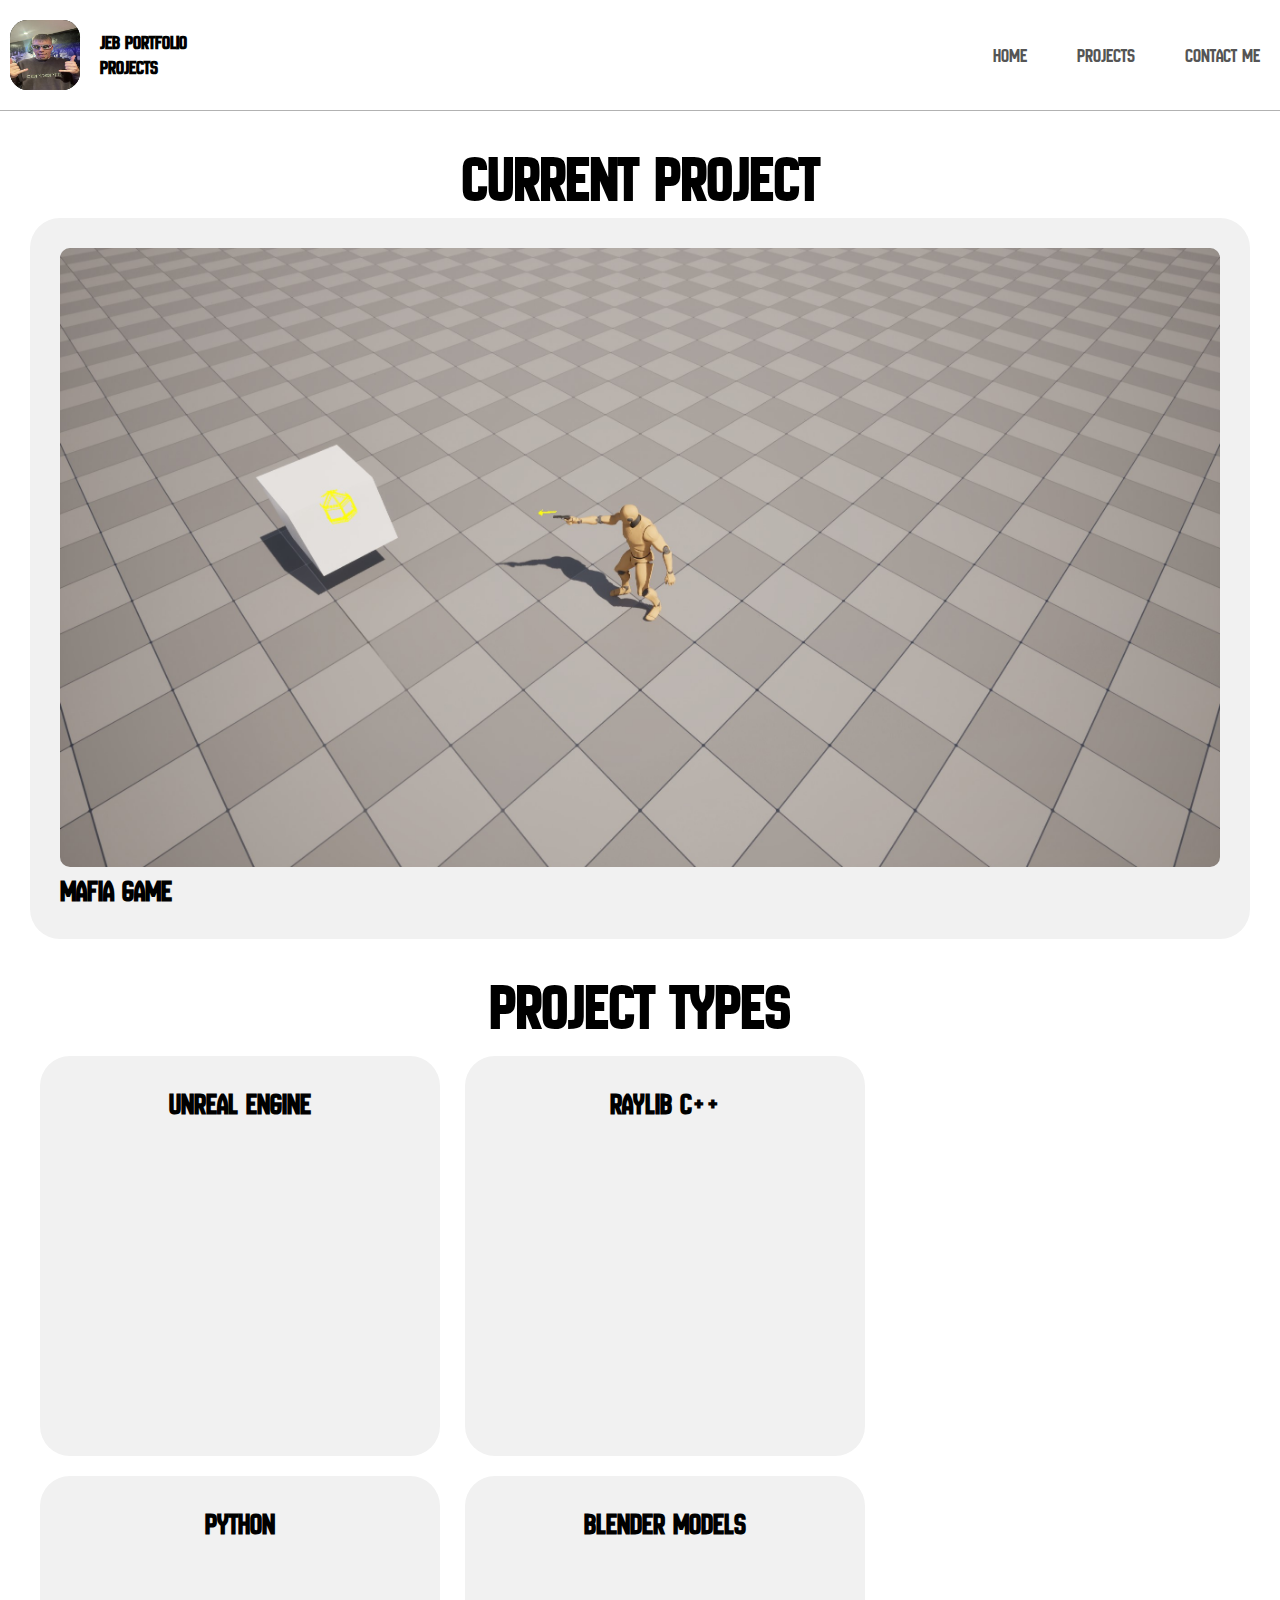
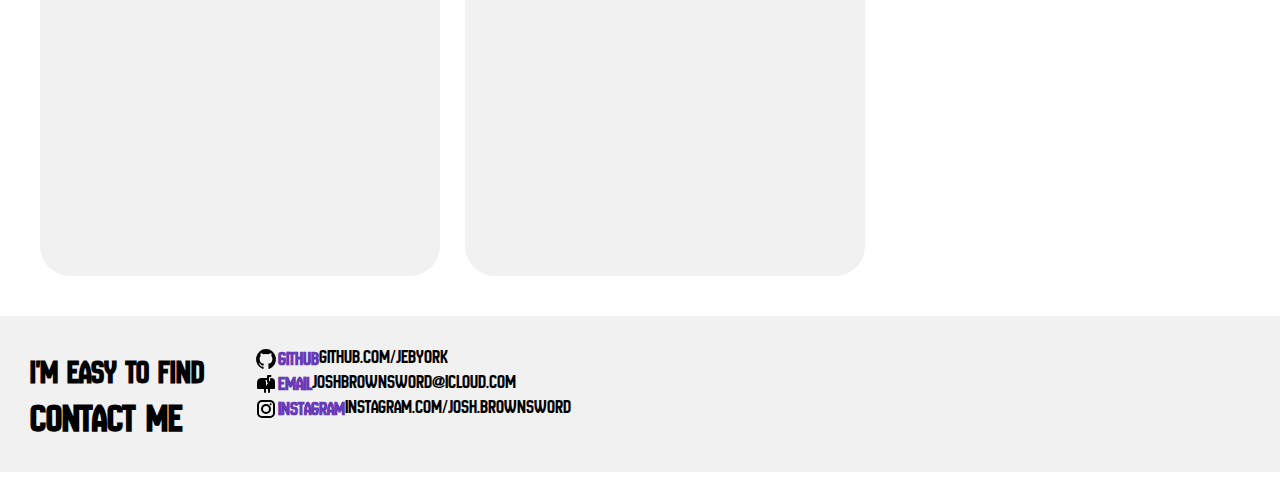
==== pages/projects.html @ 89cd333b "Portfolio| basic setup of layout of my portfolio| 13/09/2024" ====
﻿<!DOCTYPE html>
<html lang="en">
<head>
  <meta charset="UTF-8">
  <meta name="viewport" content="width=device-width, initial-scale=1.0">
  <title>Portfolio</title>
  <link rel="preconnect" href="https://fonts.googleapis.com">
  <link rel="preconnect" href="https://fonts.gstatic.com" crossorigin>
  <link href="https://fonts.googleapis.com/css2?family=New+Amsterdam&display=swap" rel="stylesheet">
  <link rel="stylesheet" href="../styles.css">
  <script src="../scripts.js"></script>
  <link rel="icon" type="image/jpg" href="../images/icon.jpg">
</head>
<body>
  <header>
    <a href="#" class="logo-holder">
      <div class="logo"><img src="../images/icon.jpg" alt="logo" class="logo-img"></div>
      <div class="header-text">
        <div class="logo-text">Jeb Portfolio</div>
        <div class="page-name">Projects</div>
      </div>
    </a>
    <nav>
      <ul id="menu">
        <li>
          <a href="../index.html">Home</a>
        </li>
        <li>
          <a href="#">Projects</a>
        </li>
        <li>
          <a href="#contactMe" class="button">Contact Me</a>
        </li>
      </ul>
      <a href="#" class="mobile-toggle" onClick="toggleMobileMenu()">
        <svg class="w-6 h-6 text-gray-800 dark:text-white" aria-hidden="true" xmlns="http://www.w3.org/2000/svg" width="24" height="24" fill="none" viewBox="0 0 24 24">
          <path stroke="currentColor" stroke-linecap="round" stroke-width="2" d="M5 7h14M5 12h14M5 17h14"/>
        </svg>
      </a>
    </nav>
  </header>
  <main>
    <section id="big project" class="big project container">
      <h3>Current Project</h3>
      <div class="large-banner">
        <div>
          <img src="../images/mafia-project-template-1.jpg" alt="mafia-header">
        </div>
        <h2>Mafia Game</h2>
      </div>
    </section>
    <section id="project types" class="projects container">
      <h3>Project Types</h3>

      <div class="scrolling-projects snap">
        <div class="card"><h2>Unreal Engine</h2></div>
        <div class="card"><h2>Raylib c++</h2></div>
        <div class="card"><h2>Python</h2></div>
        <div class="card"><h2>Blender Models</h2></div>
      </div>
    </section>
    <section id="contactMe" class="contactMe container">
      <div class="contactMe-purple">
        <h1><small>I'm easy to find</small> </h1>
        <h1>Contact Me</h1>
      </div>
      <div class="contact-details">
        <nav>
          <ul>
            <li>
              <svg class="icon" aria-hidden="true" xmlns="http://www.w3.org/2000/svg" width="24" height="24" fill="currentColor" viewBox="0 0 24 24">
                <path fill-rule="evenodd" d="M12.006 2a9.847 9.847 0 0 0-6.484 2.44 10.32 10.32 0 0 0-3.393 6.17 10.48 10.48 0 0 0 1.317 6.955 10.045 10.045 0 0 0 5.4 4.418c.504.095.683-.223.683-.494 0-.245-.01-1.052-.014-1.908-2.78.62-3.366-1.21-3.366-1.21a2.711 2.711 0 0 0-1.11-1.5c-.907-.637.07-.621.07-.621.317.044.62.163.885.346.266.183.487.426.647.71.135.253.318.476.538.655a2.079 2.079 0 0 0 2.37.196c.045-.52.27-1.006.635-1.37-2.219-.259-4.554-1.138-4.554-5.07a4.022 4.022 0 0 1 1.031-2.75 3.77 3.77 0 0 1 .096-2.713s.839-.275 2.749 1.05a9.26 9.26 0 0 1 5.004 0c1.906-1.325 2.74-1.05 2.74-1.05.37.858.406 1.828.101 2.713a4.017 4.017 0 0 1 1.029 2.75c0 3.939-2.339 4.805-4.564 5.058a2.471 2.471 0 0 1 .679 1.897c0 1.372-.012 2.477-.012 2.814 0 .272.18.592.687.492a10.05 10.05 0 0 0 5.388-4.421 10.473 10.473 0 0 0 1.313-6.948 10.32 10.32 0 0 0-3.39-6.165A9.847 9.847 0 0 0 12.007 2Z" clip-rule="evenodd"/>
              </svg>
              <a href="https://github.com/jebyork">Github</a>
              <p>github.com/jebyork</p>
            </li>
            <li>
              <svg class="icon" aria-hidden="true" xmlns="http://www.w3.org/2000/svg" width="24" height="24" fill="none" viewBox="0 0 24 24">
                <path stroke="currentColor" stroke-linecap="round" stroke-linejoin="round" stroke-width="2" d="M11 16v-5.5A3.5 3.5 0 0 0 7.5 7m3.5 9H4v-5.5A3.5 3.5 0 0 1 7.5 7m3.5 9v4M7.5 7H14m0 0V4h2.5M14 7v3m-3.5 6H20v-6a3 3 0 0 0-3-3m-2 9v4m-8-6.5h1"/>
              </svg>
              <a href="mailto:joshbrownsword@icloud.com">Email</a>
              <p>joshbrownsword@icloud.com</p>
            </li>
            <li>
              <svg class="icon" aria-hidden="true" xmlns="http://www.w3.org/2000/svg" width="24" height="24" fill="none" viewBox="0 0 24 24">
                <path fill="currentColor" fill-rule="evenodd" d="M3 8a5 5 0 0 1 5-5h8a5 5 0 0 1 5 5v8a5 5 0 0 1-5 5H8a5 5 0 0 1-5-5V8Zm5-3a3 3 0 0 0-3 3v8a3 3 0 0 0 3 3h8a3 3 0 0 0 3-3V8a3 3 0 0 0-3-3H8Zm7.597 2.214a1 1 0 0 1 1-1h.01a1 1 0 1 1 0 2h-.01a1 1 0 0 1-1-1ZM12 9a3 3 0 1 0 0 6 3 3 0 0 0 0-6Zm-5 3a5 5 0 1 1 10 0 5 5 0 0 1-10 0Z" clip-rule="evenodd"/>
              </svg>
              <a href="https://www.instagram.com/josh.brownsword/">Instagram</a>
              <p>instagram.com/josh.brownsword</p>
            </li>
          </ul>
        </nav>
      </div>

    </section>
  </main>
</body>
</html>
---- styles.css ----
﻿*, *:before, *:after {
    box-sizing: border-box;
    margin: 0;
    padding: 0;
}

:root {
    --base: #555;
    --base-100: #f1f1f1;
    --base-400: #555;
    --base-800: #000;
    --purple: #673ab7;
    --purple-100: #d1c4e9;
    --purple-400: #7e57c2;
    --purple-800: #4527a0;
    --yellow: #ffc107;
    --yellow-100: #ffecb3;
    --yellow-400: #ffca28;
    --yellow-800: #ff8f00;

}

body {
    font-family: "New Amsterdam", sans-serif;
    font-optical-sizing: auto;
    font-style: normal;
    font-size: 20px;
}

a {
    text-decoration: none;
    color: var(--purple);
    &:hover {
        text-decoration: underline;
    }
}

h3 {
    font-size: 64px;
    text-align: center;
}

header {
    padding-top: 10px;
    padding-bottom: 10px;
    display: flex;
    justify-content: space-between;
    max-width: 1440px;
    margin: auto;
    border-bottom: 1px solid rgba(0, 0, 0, 0.3);

    .logo-holder{
        display: flex;
        padding: 10px;
        align-items: center;
        font-weight: 600;
        color: var(--base-800);
        .logo {
            display: flex;
            align-items: center;
            justify-content: center;
            font-size: 32px;
            background-color: var(--base-800);
            color: var(--base-100);
            height: 70px;
            width: 70px;
            margin-right: 20px;
            border-radius: 25%;
            overflow: hidden;
            .logo-img {
                width: 100%;
                height: 100%;
                object-fit: contain;
                object-position: center;
            }
        }
        .logo-text {
            flex: 1;
        }
    }

    nav {
        display: flex;
        align-items: center;

        ul {
            display: flex;
            list-style: none;
            gap: 10px;
            li {
                display: inline-block;
                a {
                    display: inline-block;
                    padding: 10px 20px;
                    color: var(--base);
                    &:hover {
                        background: var(--purple-100);
                        border-radius:10px;
                        text-decoration: none;
                    }
                }
            }
        }
        .mobile-toggle {
            display:none;
            color: var(--base-800);
            padding: 10px;
            @media (max-width: 768px) {
                display: inline-block;
                position: absolute;
                top: 20px;
                right: 20px;
            }
        }
    }

    @media (max-width: 1024px) {
        flex-direction: column;
        align-items: center;
    }

    @media (max-width: 768px) {
        flex-direction: column;
        align-items: center;
        nav {
            margin-top: 10px;
            width: 100%;
            ul {
                display:none;
                flex-direction: column;
                text-align: center;
                width: 100%;
                a {
                    width: 90%;
                }
                &.active {
                    display: flex;
                }
            }
        }
        
    }
}

section {
    max-width: 1440px;
    margin: auto;
    gap: 30px;
    margin-bottom: 30px;
    margin-top: 30px;

    @media (max-width: 1440px) {
        padding-left: 30px;
        padding-right: 30px;
    }
}

.hero {
    display: flex;
    .hero-yellow {
        flex: 1;

        p{
            color: var(--base);
        }
    }
}

.skills-data{

    background-color: var(--base-100);
    padding: 30px;
    border-radius: 30px;

    .skill-bar {
        margin: 10px;
        display: flex;
    }

    .info {
        flex: 1;
        letter-spacing: 1px;
        text-align: right;
        padding-right: 30px;
    }

    .bar {
        flex: 3;
        width: 100%;
        height: 15px;
        border-radius: 10px;
        background-color: var(--purple-100);
        position: relative;
        overflow: hidden;
    }

    .rating-bar {
        position: absolute;
        height: 100%;
        border-radius: 10px;
        background-color: var(--purple);
    }
}

.scrolling-programs {
    overflow-x: scroll;
    overflow-y: hidden;
    white-space: nowrap;
    overscroll-behavior: contain;

    &.snap {
        scroll-snap-type: inline mandatory;
        scroll-padding-inline: 30px;
    }
}

.card {
    display: inline-block;
    text-align: center;
    padding: 30px;
    border-radius: 30px;
    background-color: var(--base-100);
    width: 400px;
    height: 400px;
    margin: 10px;
    scroll-snap-align: start;

    &.small {
        width:250px;
        height:200px;
    }
}

.large-banner {
    background-color: var(--base-100);
    padding: 30px;
    border-radius: 30px;
    height: auto;
    align-content: start;
    img {
        width: 100%;
        height: auto;
        object-fit: cover;
        border-radius: 10px;
    }
}

.contactMe {
    background-color: var(--base-100);
    padding: 30px;
    border-radius: 30px;
    display: flex;
    flex-wrap: wrap;

    @media (max-width: 1440px) {
        border-radius: 0px;
    }
    .contact-title {
        border-right: 1px solid rgba(0, 0, 0, 0.3);
        padding-right: 20px;
    }

    .contact-details{
        padding-left: 20px;

        nav ul{
            display: block;
            list-style: none;

            li {
                display: flex;
                align-items: center;
                margin-bottom: 0px;

                .icon {
                    width: 24px;
                    height: 24px;
                    margin-right: 0px;
                    fill: currentColor;
                }

                div {
                    display: flex;
                    flex-direction: column;
                    justify-content: center;
                    margin-left: 10px;
                }
                
                a, p {
                    display: block;
                }

                a {
                    font-weight: bold;
                }

                p {
                    margin: 0px;
                    margin-top: -5px;
                }
            }
        }
    }
}
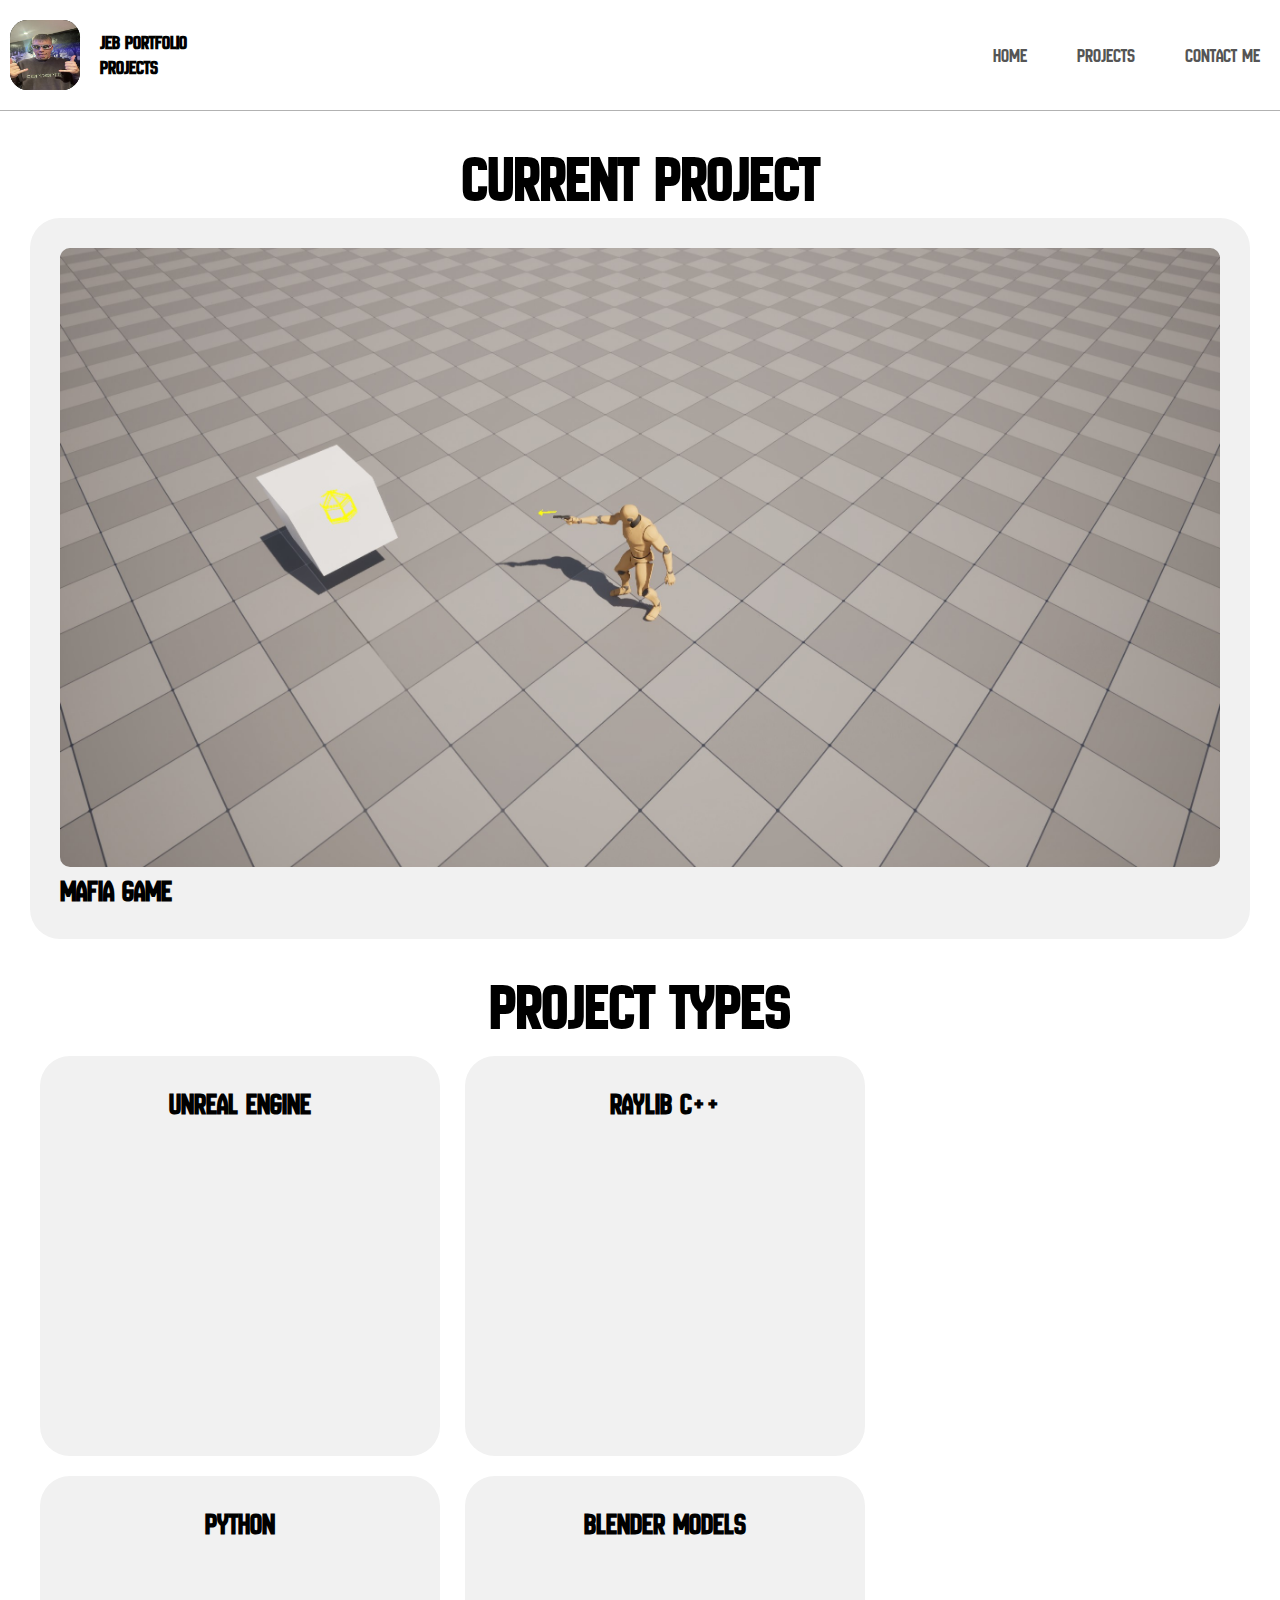
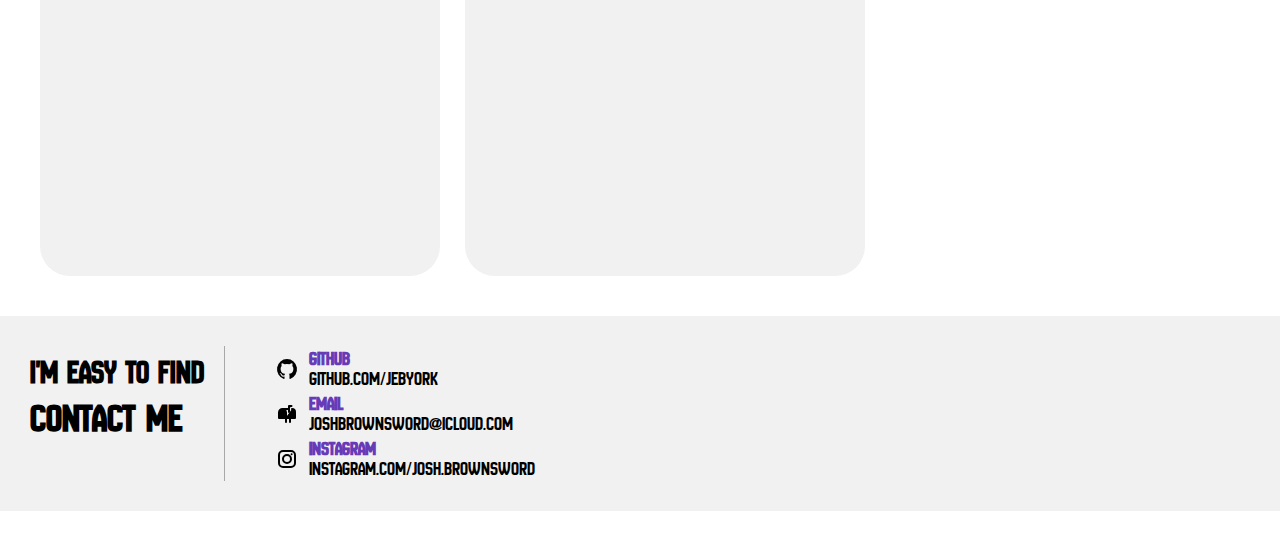
==== commit 198c732b: "Portfolio | Fixed contact me section for two pages | 13/09/2024" ====
--- a/pages/projects.html
+++ b/pages/projects.html
@@ -59,8 +59,8 @@
         <div class="card"><h2>Blender Models</h2></div>
       </div>
     </section>
-    <section id="contactMe" class="contactMe container">
-      <div class="contactMe-purple">
+    <section class="contactMe container" id="contactMe">
+      <div class="contact-title">
         <h1><small>I'm easy to find</small> </h1>
         <h1>Contact Me</h1>
       </div>
@@ -71,27 +71,32 @@
               <svg class="icon" aria-hidden="true" xmlns="http://www.w3.org/2000/svg" width="24" height="24" fill="currentColor" viewBox="0 0 24 24">
                 <path fill-rule="evenodd" d="M12.006 2a9.847 9.847 0 0 0-6.484 2.44 10.32 10.32 0 0 0-3.393 6.17 10.48 10.48 0 0 0 1.317 6.955 10.045 10.045 0 0 0 5.4 4.418c.504.095.683-.223.683-.494 0-.245-.01-1.052-.014-1.908-2.78.62-3.366-1.21-3.366-1.21a2.711 2.711 0 0 0-1.11-1.5c-.907-.637.07-.621.07-.621.317.044.62.163.885.346.266.183.487.426.647.71.135.253.318.476.538.655a2.079 2.079 0 0 0 2.37.196c.045-.52.27-1.006.635-1.37-2.219-.259-4.554-1.138-4.554-5.07a4.022 4.022 0 0 1 1.031-2.75 3.77 3.77 0 0 1 .096-2.713s.839-.275 2.749 1.05a9.26 9.26 0 0 1 5.004 0c1.906-1.325 2.74-1.05 2.74-1.05.37.858.406 1.828.101 2.713a4.017 4.017 0 0 1 1.029 2.75c0 3.939-2.339 4.805-4.564 5.058a2.471 2.471 0 0 1 .679 1.897c0 1.372-.012 2.477-.012 2.814 0 .272.18.592.687.492a10.05 10.05 0 0 0 5.388-4.421 10.473 10.473 0 0 0 1.313-6.948 10.32 10.32 0 0 0-3.39-6.165A9.847 9.847 0 0 0 12.007 2Z" clip-rule="evenodd"/>
               </svg>
-              <a href="https://github.com/jebyork">Github</a>
-              <p>github.com/jebyork</p>
+              <div>
+                <a href="https://github.com/jebyork">Github</a>
+                <p>github.com/jebyork</p>
+              </div>
             </li>
             <li>
               <svg class="icon" aria-hidden="true" xmlns="http://www.w3.org/2000/svg" width="24" height="24" fill="none" viewBox="0 0 24 24">
                 <path stroke="currentColor" stroke-linecap="round" stroke-linejoin="round" stroke-width="2" d="M11 16v-5.5A3.5 3.5 0 0 0 7.5 7m3.5 9H4v-5.5A3.5 3.5 0 0 1 7.5 7m3.5 9v4M7.5 7H14m0 0V4h2.5M14 7v3m-3.5 6H20v-6a3 3 0 0 0-3-3m-2 9v4m-8-6.5h1"/>
               </svg>
-              <a href="mailto:joshbrownsword@icloud.com">Email</a>
-              <p>joshbrownsword@icloud.com</p>
+              <div>
+                <a href="mailto:joshbrownsword@icloud.com">Email</a>
+                <p>joshbrownsword@icloud.com</p>
+              </div>
             </li>
             <li>
               <svg class="icon" aria-hidden="true" xmlns="http://www.w3.org/2000/svg" width="24" height="24" fill="none" viewBox="0 0 24 24">
                 <path fill="currentColor" fill-rule="evenodd" d="M3 8a5 5 0 0 1 5-5h8a5 5 0 0 1 5 5v8a5 5 0 0 1-5 5H8a5 5 0 0 1-5-5V8Zm5-3a3 3 0 0 0-3 3v8a3 3 0 0 0 3 3h8a3 3 0 0 0 3-3V8a3 3 0 0 0-3-3H8Zm7.597 2.214a1 1 0 0 1 1-1h.01a1 1 0 1 1 0 2h-.01a1 1 0 0 1-1-1ZM12 9a3 3 0 1 0 0 6 3 3 0 0 0 0-6Zm-5 3a5 5 0 1 1 10 0 5 5 0 0 1-10 0Z" clip-rule="evenodd"/>
               </svg>
-              <a href="https://www.instagram.com/josh.brownsword/">Instagram</a>
-              <p>instagram.com/josh.brownsword</p>
+              <div>
+                <a href="https://www.instagram.com/josh.brownsword/">Instagram</a>
+                <p>instagram.com/josh.brownsword</p>
+              </div>
             </li>
           </ul>
         </nav>
       </div>
-
     </section>
   </main>
 </body>
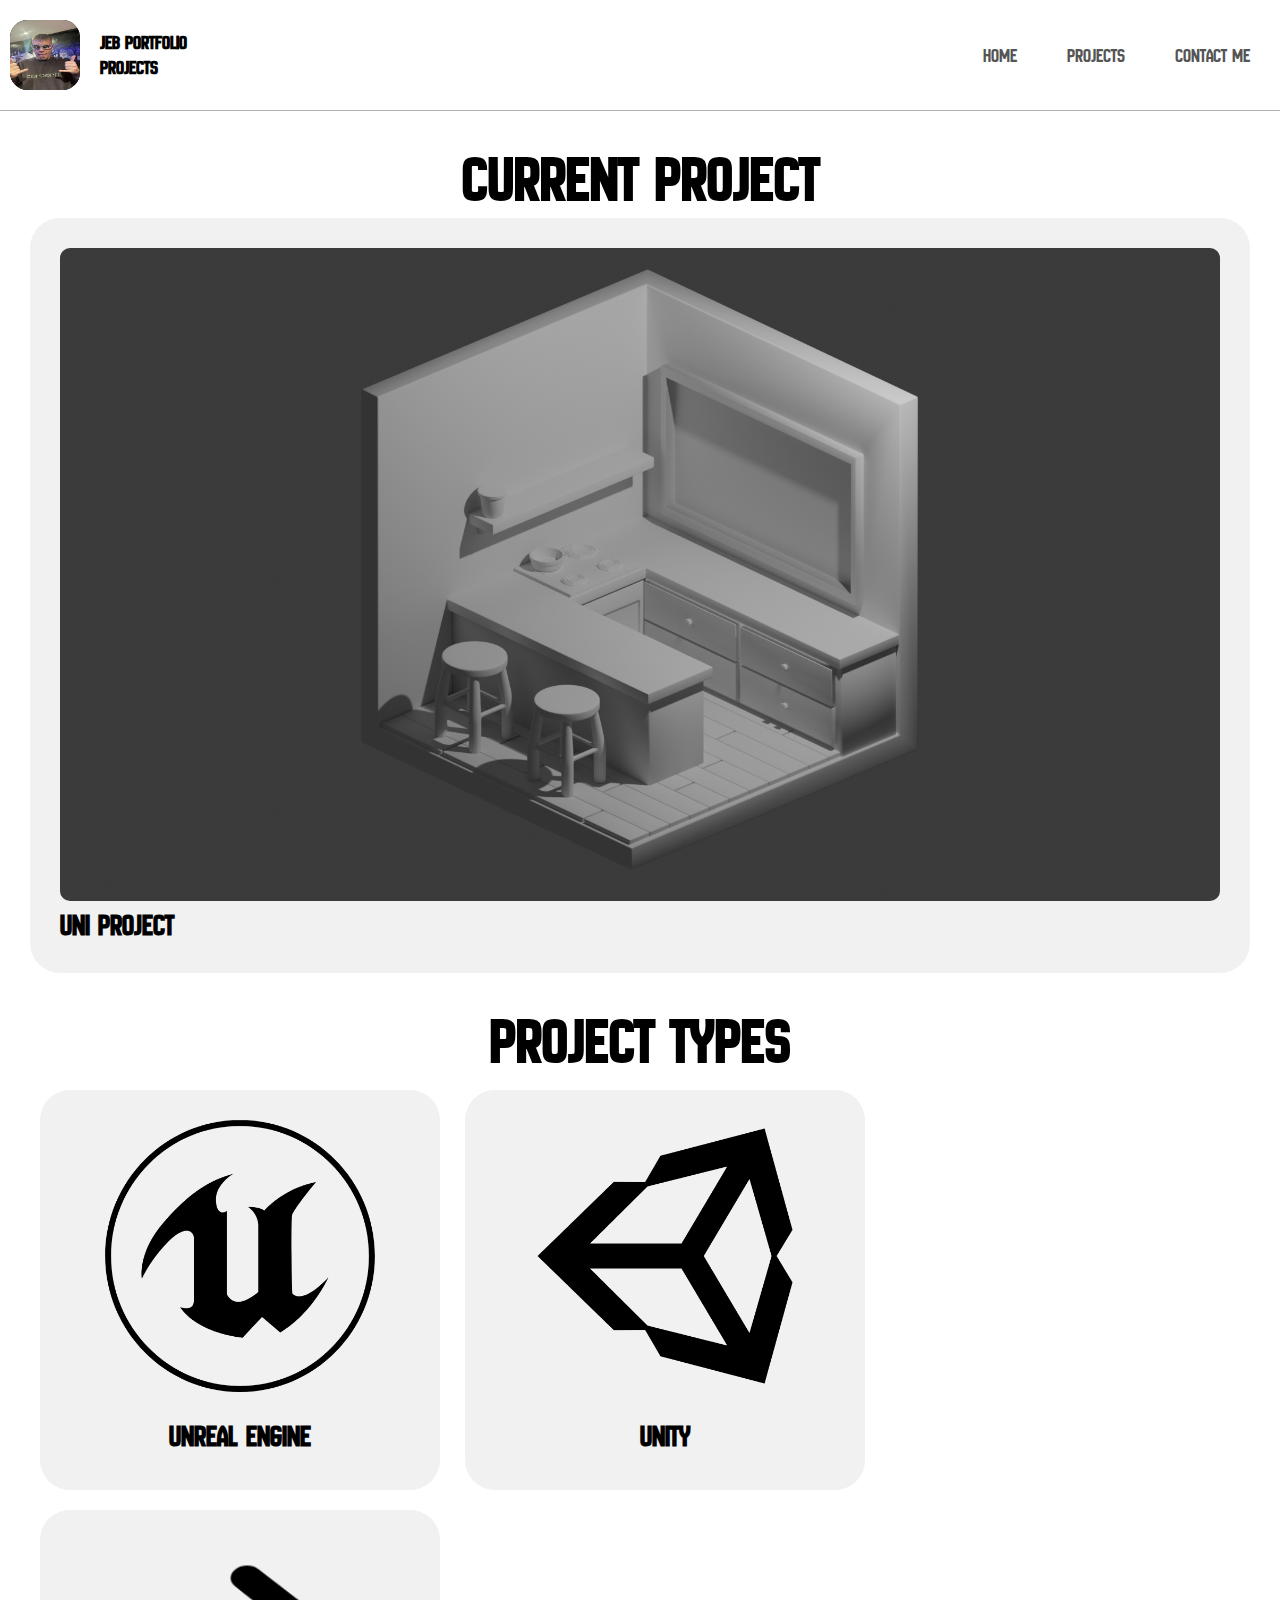
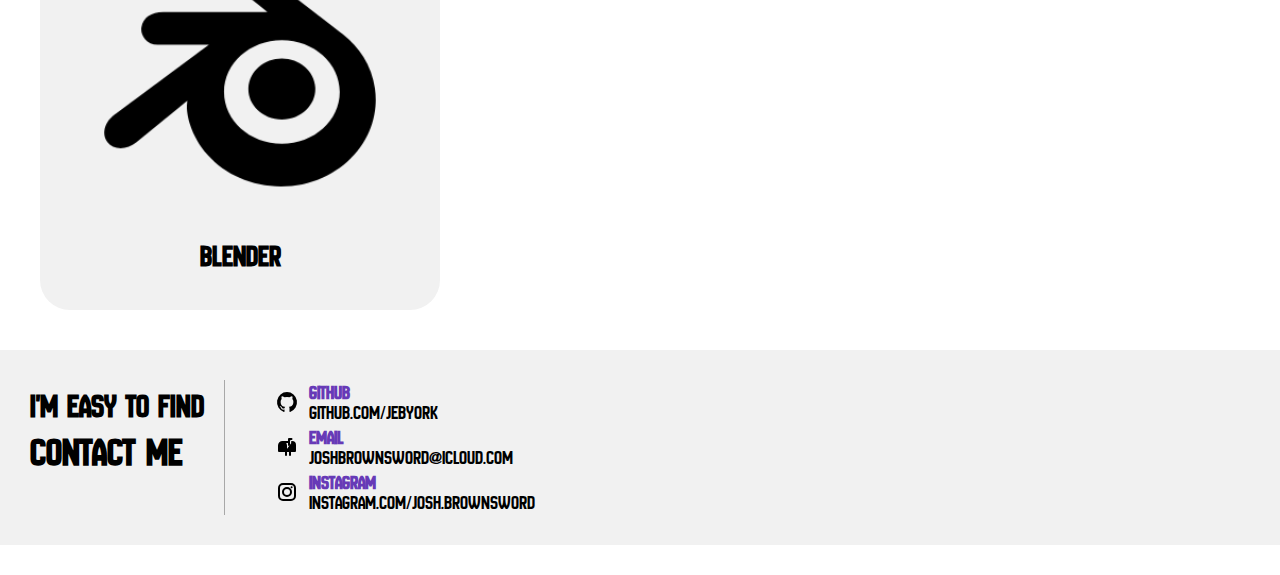
==== commit d20c37f7: "Update" ====
--- a/pages/projects.html
+++ b/pages/projects.html
@@ -43,20 +43,25 @@
     <section id="big project" class="big project container">
       <h3>Current Project</h3>
       <div class="large-banner">
-        <div>
-          <img src="../images/mafia-project-template-1.jpg" alt="mafia-header">
-        </div>
-        <h2>Mafia Game</h2>
+        <img src="../images/cafe-blend-one.png" alt="UniProjectOne-header" class="large-img">
+        <h2>Uni Project</h2>
       </div>
     </section>
-    <section id="project types" class="projects container">
+    <section id="project Programs" class="projects container">
       <h3>Project Types</h3>
+      
 
       <div class="scrolling-projects snap">
-        <div class="card"><h2>Unreal Engine</h2></div>
-        <div class="card"><h2>Raylib c++</h2></div>
-        <div class="card"><h2>Python</h2></div>
-        <div class="card"><h2>Blender Models</h2></div>
+        <div class="card">
+          <img src="../images/unreal-engine-logo.png" alt="Unity Icon" class="card-icon">
+          <h2>Unreal Engine</h2></div>
+        <div class="card">
+          <img src="../images/unity-logo.png" alt="Unity Icon" class="card-icon">
+          <h2>Unity</h2></div>
+        <div class="card">
+          <img src="../images/blender-logo.png" alt="Unity Icon" class="card-icon">
+          <h2>Blender</h2>
+        </div>
       </div>
     </section>
     <section class="contactMe container" id="contactMe">
--- a/styles.css
+++ b/styles.css
@@ -82,6 +82,7 @@
     nav {
         display: flex;
         align-items: center;
+        padding: 10px;
 
         ul {
             display: flex;
@@ -207,11 +208,16 @@
     overflow-y: hidden;
     white-space: nowrap;
     overscroll-behavior: contain;
+    scrollbar-width: none;
 
     &.snap {
         scroll-snap-type: inline mandatory;
         scroll-padding-inline: 30px;
     }
+}
+
+.scrolling-programs::-webkit-scrollbar {
+    display: none;
 }
 
 .card {
@@ -225,10 +231,18 @@
     margin: 10px;
     scroll-snap-align: start;
 
+
     &.small {
         width:250px;
         height:200px;
     }
+}
+
+.card-icon {
+    width: 80%;
+    height: auto;
+    margin-bottom: 20px;
+    object-fit: contain;
 }
 
 .large-banner {
@@ -237,12 +251,17 @@
     border-radius: 30px;
     height: auto;
     align-content: start;
-    img {
-        width: 100%;
-        height: auto;
-        object-fit: cover;
-        border-radius: 10px;
-    }
+}
+
+.large-img {
+    width: 100%;
+    height: 100%;
+    object-fit: contain;
+    border-radius: 10px;
+}
+
+.info-banner {
+    background-color: var(--base-100);
 }
 
 .contactMe {
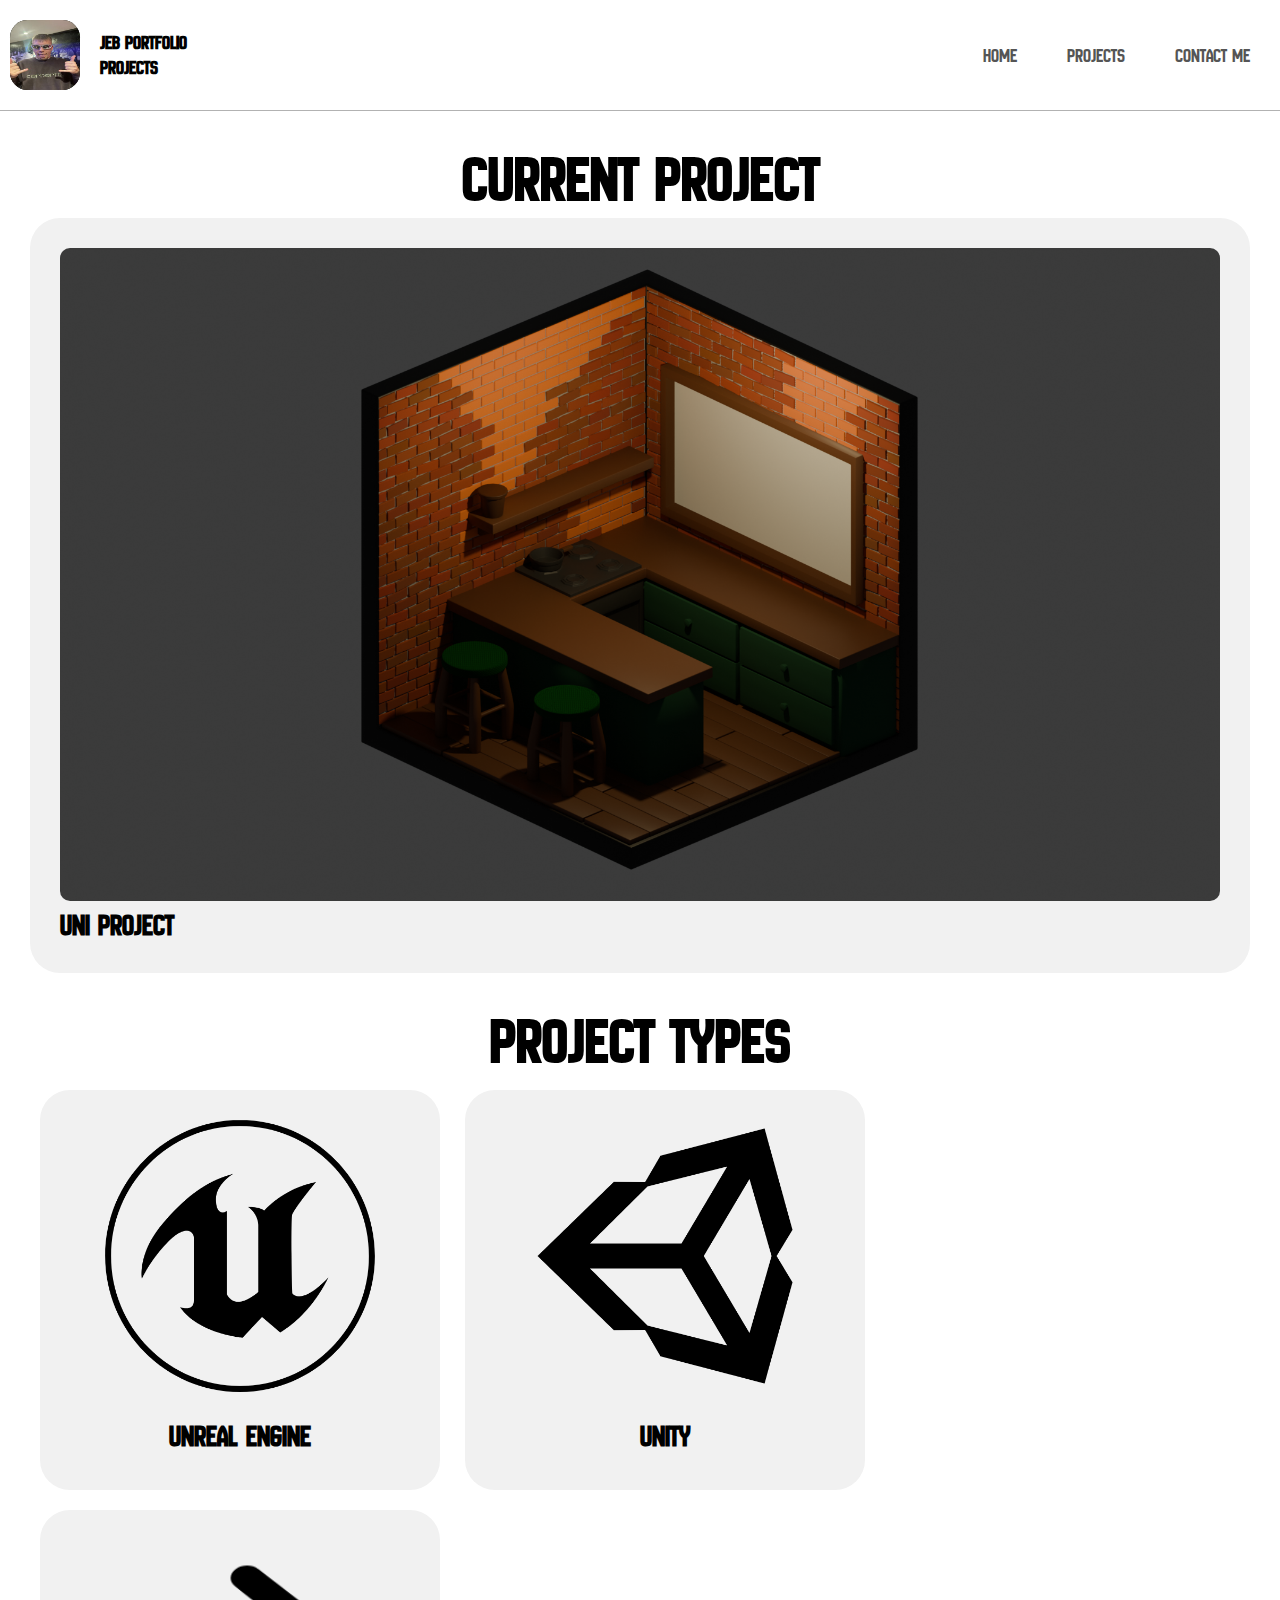
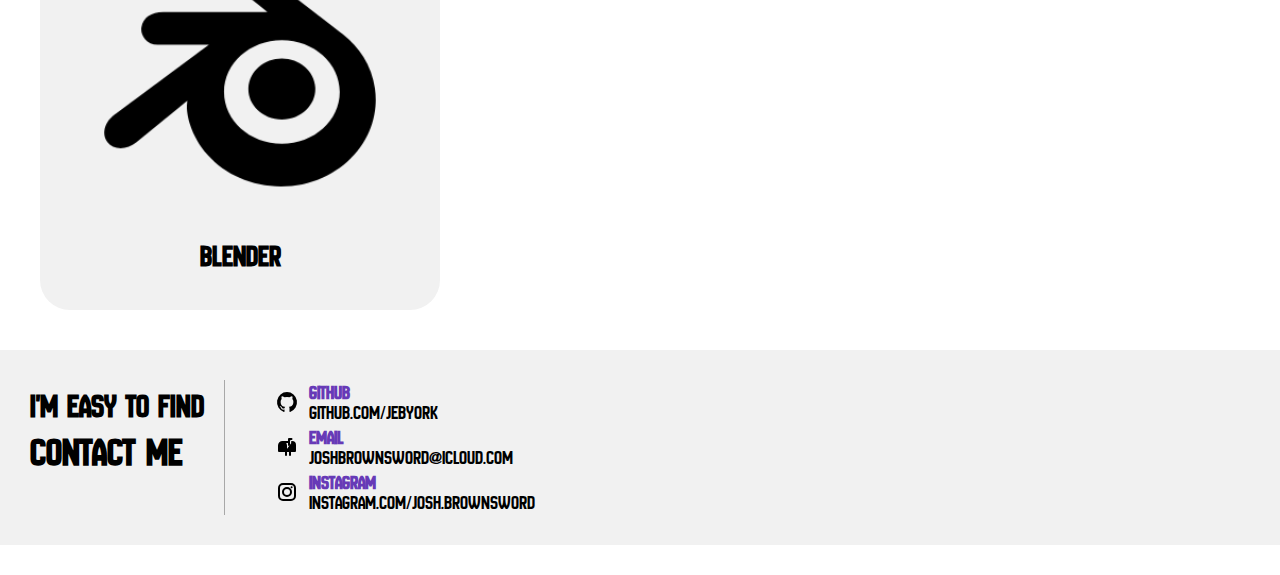
==== commit 3459c1f8: "Adding new image" ====
--- a/pages/projects.html
+++ b/pages/projects.html
@@ -43,7 +43,7 @@
     <section id="big project" class="big project container">
       <h3>Current Project</h3>
       <div class="large-banner">
-        <img src="../images/cafe-blend-one.png" alt="UniProjectOne-header" class="large-img">
+        <img src="../images/cafe-blend-two.png" alt="UniProjectOne-header" class="large-img">
         <h2>Uni Project</h2>
       </div>
     </section>
